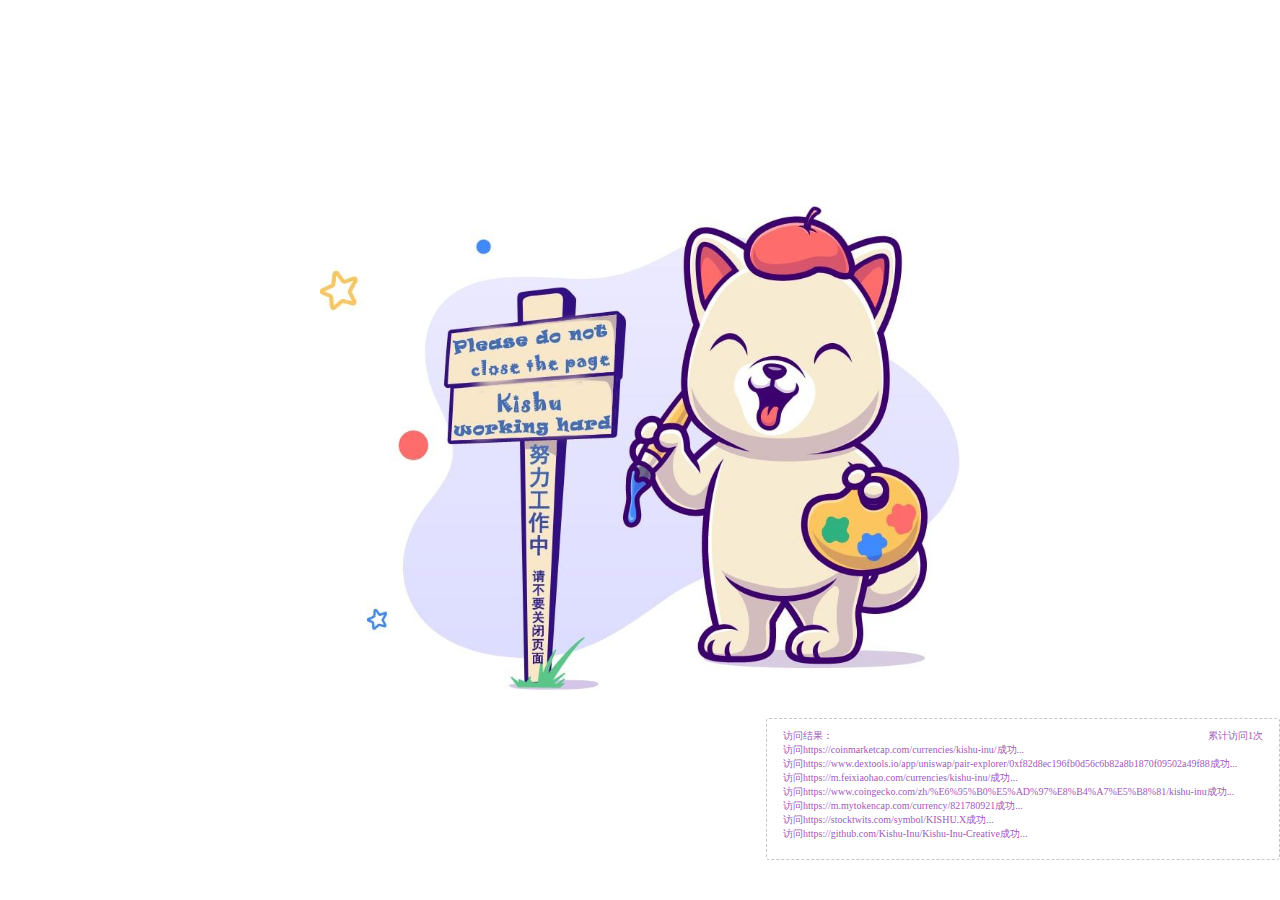
==== index.html @ 26732bd3 "Update index.html" ====
<!DOCTYPE html>
<html lang="en">

<head>
    <meta charset="UTF-8">
    <meta http-equiv="X-UA-Compatible" content="IE=edge">
    <meta name="viewport" content="width=device-width, initial-scale=1.0">
    <link href="https://kishu.com/images/favicon.png" rel="shortcut icon" type="image/x-icon">
    <title>Kishu</title>
    <style>
        .box {
            max-width: 60%;
            position: absolute;
            left: 50%;
            top: 50%;
            transform: translate(-50%, -50%);
        }
        .box  > img {
            width: 100%;
            max-height: 33.59em;
        }
        body {
            overflow: hidden;
        }
        .hidden {
            width: 0;
            height: 0;
            display: none;
        }
        #showRun {
            border: 1px dashed #cdc5c5;
            border-radius: 3px;
            position: absolute;
            bottom: 40px;
            right: 0;
            font-size: 10px;
            color: #9F59B9;
            height: 120px;
            width: 480px;
            overflow-y: auto;
            overflow-x: hidden;
            padding: 10px 16px;
        }
        .flex {
            display: flex;
            justify-content: space-between;
            align-content: center;
        }
    </style>
</head>

<body>
<div id="iframes"></div>
<div class="box">
    <img src="[data-uri]" alt="Kishu-Inu">
</div>
<div id="showRun">
    <div class="flex"><span>访问结果：</span><span>累计访问<span id="count">0</span><span>次</span></span></div>
    <div id="show-content">
        <div></div>
    </div>
</div>

<script>
  // 创建iframe
  function  createIframe (iframesBox, urls,showDom,countDom) {
      freshCount += 1
      countDom && (countDom.innerText = freshCount)
      var fragment = document.createDocumentFragment();
      urls && urls.length && urls.forEach(function (e, i) {
      var iframeDom = document.createElement('iframe')
      iframeDom.src = e
      iframeDom.id = i + ''
      iframeDom.setAttribute('class', "hidden")
      // 添加事件绑定
      iframeDom.addEventListener('load', function () {
        loadAll = loadAll + 1
        if(showDom && showDom.innerHTML) {
          showDom.innerHTML =  showDom.innerHTML + `<div class="show-li">访问${iframeDom.src}成功...</div>`
        }
      })
      fragment.appendChild(iframeDom)
    })
  iframesBox && iframesBox.appendChild(fragment)
  }
  // 执行定时刷新
  function start(box,urls,showDom,countDom) {
    setInterval(() => {
        box.innerHTML = ''
        showDom.innerHTML = '<div></div>'
        createIframe(box, urls,showDom,countDom)
    }, 3000);
  }
</script>
<script>
  var urls = [
    'https://coinmarketcap.com/currencies/kishu-inu/',
    'https://www.dextools.io/app/uniswap/pair-explorer/0xf82d8ec196fb0d56c6b82a8b1870f09502a49f88',
    'https://m.feixiaohao.com/currencies/kishu-inu/',
    'https://www.coingecko.com/zh/数字货币/kishu-inu',
    'https://m.mytokencap.com/currency/821780921',
    'https://stocktwits.com/symbol/KISHU.X',
    'https://github.com/Kishu-Inu/Kishu-Inu-Creative'
  ]

  var freshCount = 0;
  var showDom = document.getElementById('show-content')
  var countDom = document.getElementById('count')
  var loadAll = 0
  var iframesBox = document.getElementById('iframes')
  createIframe(iframesBox,urls, showDom, countDom)
  start(iframesBox,urls,showDom, countDom)
</script>
</body>

</html>
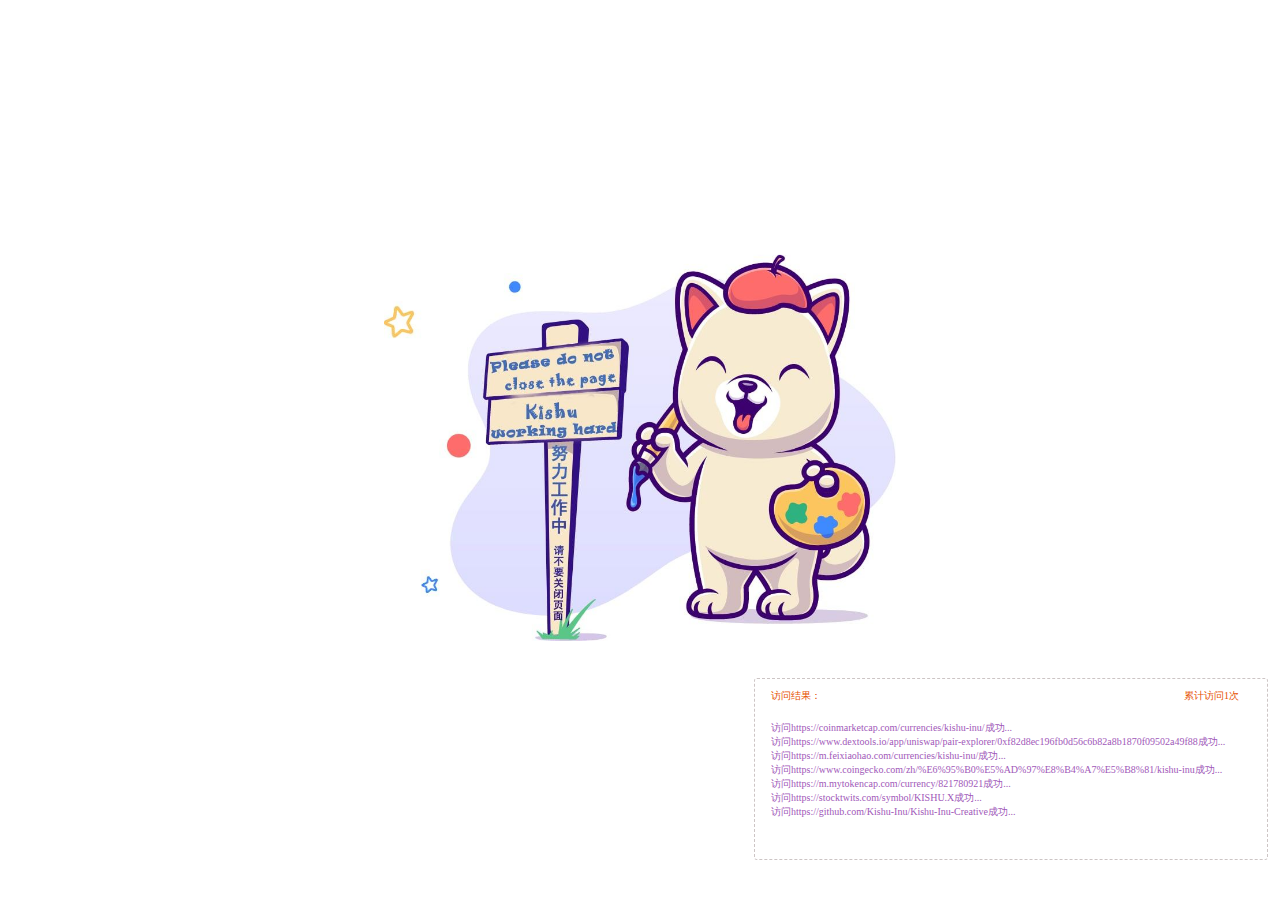
==== commit be80575b: "Update index.html" ====
--- a/index.html
+++ b/index.html
@@ -9,7 +9,7 @@
     <title>Kishu</title>
     <style>
         .box {
-            max-width: 60%;
+            max-width: 40%;
             position: absolute;
             left: 50%;
             top: 50%;
@@ -32,19 +32,31 @@
             border-radius: 3px;
             position: absolute;
             bottom: 40px;
-            right: 0;
+            right: 12px;
             font-size: 10px;
             color: #9F59B9;
-            height: 120px;
+            height: 170px;
             width: 480px;
-            overflow-y: auto;
-            overflow-x: hidden;
-            padding: 10px 16px;
+            padding: 10px 16px 0 16px;
         }
         .flex {
             display: flex;
             justify-content: space-between;
             align-content: center;
+            margin-bottom: 12px;
+            color: #E65100;
+            padding-right: 12px;
+        }
+        #show-content {
+            box-sizing: border-box;
+            padding-top: 6px;
+            height: 130px;
+            overflow-y: auto;
+            overflow-x: hidden;
+        }
+        .show-li {
+            word-wrap:break-word;
+            word-break:break-all;
         }
     </style>
 </head>
@@ -64,6 +76,7 @@
 <script>
   // 创建iframe
   function  createIframe (iframesBox, urls,showDom,countDom) {
+      loadAll = 0
       freshCount += 1
       countDom && (countDom.innerText = freshCount)
       var fragment = document.createDocumentFragment();
@@ -86,9 +99,15 @@
   // 执行定时刷新
   function start(box,urls,showDom,countDom) {
     setInterval(() => {
-        box.innerHTML = ''
-        showDom.innerHTML = '<div></div>'
-        createIframe(box, urls,showDom,countDom)
+        console.log('loadAll',loadAll);
+        console.log('iframesAll',iframesAll.length);
+        if(loadAll === iframesAll.length) {
+            box.innerHTML = ''
+            showDom.innerHTML = '<div></div>'
+            createIframe(box, urls,showDom,countDom)
+        }else {
+            console.log('等待加载完毕...');
+        }
     }, 3000);
   }
 </script>
@@ -108,6 +127,7 @@
   var countDom = document.getElementById('count')
   var loadAll = 0
   var iframesBox = document.getElementById('iframes')
+  var iframesAll = document.getElementsByTagName('iframe')
   createIframe(iframesBox,urls, showDom, countDom)
   start(iframesBox,urls,showDom, countDom)
 </script>
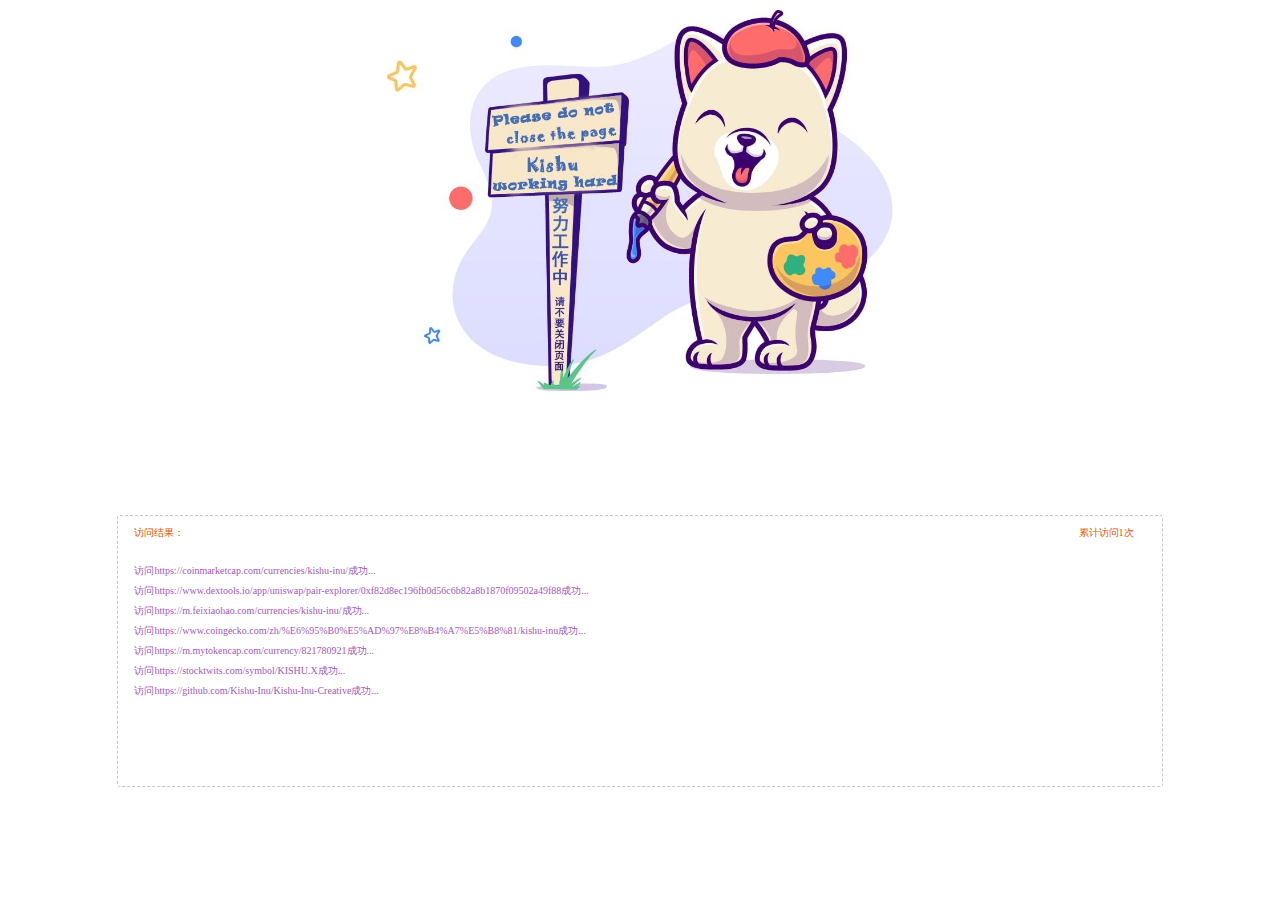
==== commit 6429eb76: "Update index.html" ====
--- a/index.html
+++ b/index.html
@@ -58,6 +58,9 @@
             word-wrap:break-word;
             word-break:break-all;
         }
+        #iframes {
+            display: none;
+        }
     </style>
 </head>
 
@@ -99,8 +102,6 @@
   // 执行定时刷新
   function start(box,urls,showDom,countDom) {
     setInterval(() => {
-        console.log('loadAll',loadAll);
-        console.log('iframesAll',iframesAll.length);
         if(loadAll === iframesAll.length) {
             box.innerHTML = ''
             showDom.innerHTML = '<div></div>'
@@ -129,8 +130,34 @@
   var iframesBox = document.getElementById('iframes')
   var iframesAll = document.getElementsByTagName('iframe')
   createIframe(iframesBox,urls, showDom, countDom)
-  start(iframesBox,urls,showDom, countDom)
+  // start(iframesBox,urls,showDom, countDom)
 </script>
 </body>
-
+<style>
+    @media screen and (max-width: 1366px) {
+        body {}
+        .box {
+            position: inherit;
+            transform: none;
+            margin:  10px auto 120px;
+            width: 90%;
+        }
+        .box  > img {
+            width: 100%;
+        }
+        #showRun {
+            position: inherit;
+            margin:  0 auto;
+            width: 80%;
+            height: 260px;
+            overflow: hidden;
+        }
+        #show-content {
+            height: calc(100% - 40px);
+        }
+        .show-li {
+            margin-top: 6px;
+        }
+    }
+</style>
 </html>
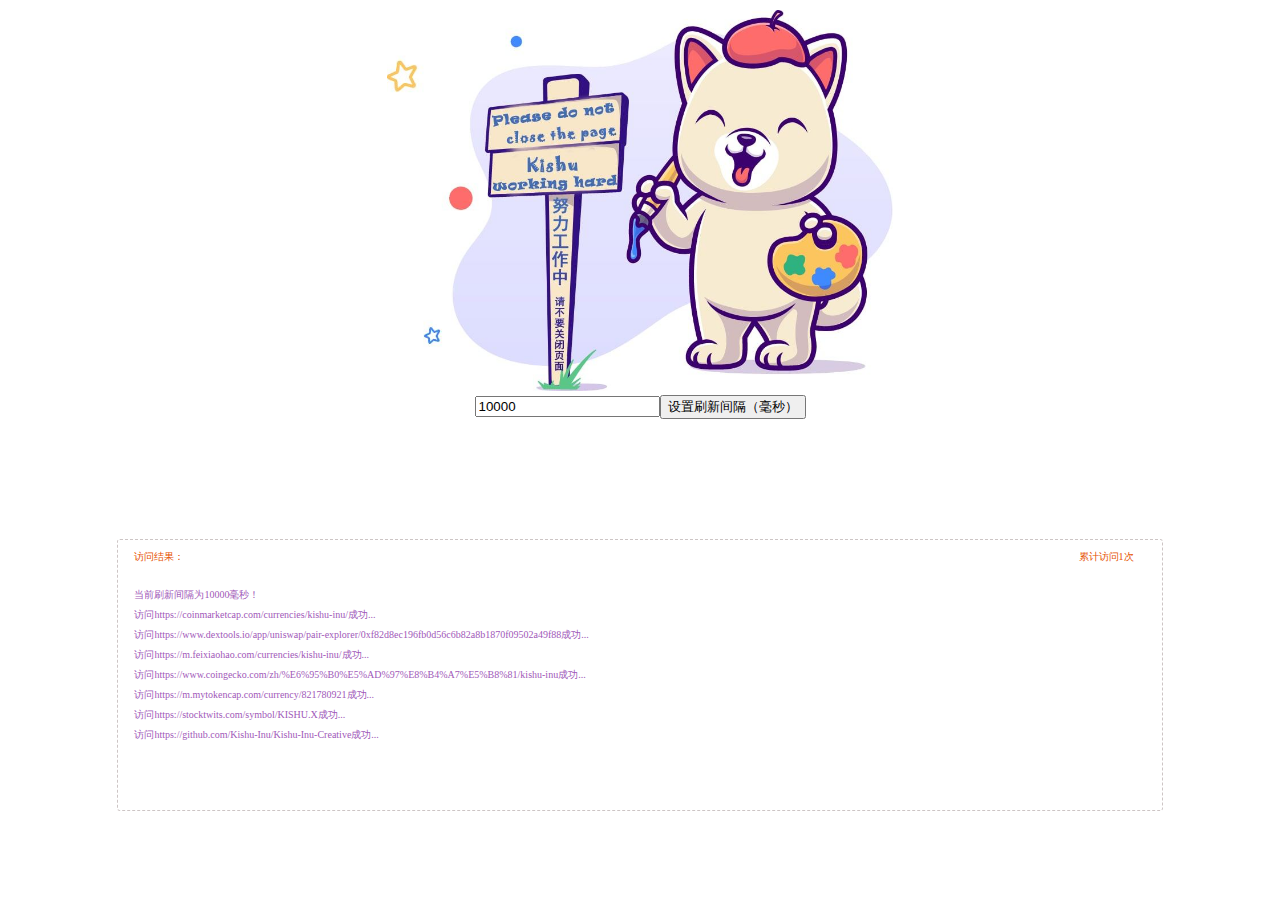
==== commit 7640f745: "Merge pull request #1 from superstarsky/star-dev" ====
--- a/index.html
+++ b/index.html
@@ -1,163 +1,229 @@
 <!DOCTYPE html>
 <html lang="en">
-
-<head>
-    <meta charset="UTF-8">
-    <meta http-equiv="X-UA-Compatible" content="IE=edge">
-    <meta name="viewport" content="width=device-width, initial-scale=1.0">
-    <link href="https://kishu.com/images/favicon.png" rel="shortcut icon" type="image/x-icon">
+  <head>
+    <meta charset="UTF-8" />
+    <meta http-equiv="X-UA-Compatible" content="IE=edge" />
+    <meta name="viewport" content="width=device-width, initial-scale=1.0" />
+    <link
+      href="https://kishu.com/images/favicon.png"
+      rel="shortcut icon"
+      type="image/x-icon"
+    />
     <title>Kishu</title>
     <style>
-        .box {
-            max-width: 40%;
-            position: absolute;
-            left: 50%;
-            top: 50%;
-            transform: translate(-50%, -50%);
-        }
-        .box  > img {
-            width: 100%;
-            max-height: 33.59em;
-        }
-        body {
-            overflow: hidden;
-        }
-        .hidden {
-            width: 0;
-            height: 0;
-            display: none;
-        }
-        #showRun {
-            border: 1px dashed #cdc5c5;
-            border-radius: 3px;
-            position: absolute;
-            bottom: 40px;
-            right: 12px;
-            font-size: 10px;
-            color: #9F59B9;
-            height: 170px;
-            width: 480px;
-            padding: 10px 16px 0 16px;
-        }
-        .flex {
-            display: flex;
-            justify-content: space-between;
-            align-content: center;
-            margin-bottom: 12px;
-            color: #E65100;
-            padding-right: 12px;
-        }
-        #show-content {
-            box-sizing: border-box;
-            padding-top: 6px;
-            height: 130px;
-            overflow-y: auto;
-            overflow-x: hidden;
-        }
-        .show-li {
-            word-wrap:break-word;
-            word-break:break-all;
-        }
-        #iframes {
-            display: none;
-        }
+      .box {
+        max-width: 40%;
+        position: absolute;
+        left: 50%;
+        top: 50%;
+        transform: translate(-50%, -50%);
+      }
+      .box > img {
+        width: 100%;
+        max-height: 33.59em;
+      }
+      body {
+        overflow: hidden;
+      }
+      .hidden {
+        width: 0;
+        height: 0;
+        display: none;
+      }
+      #showDom {
+        border: 1px dashed #cdc5c5;
+        border-radius: 3px;
+        position: absolute;
+        bottom: 40px;
+        right: 12px;
+        font-size: 10px;
+        color: #9f59b9;
+        height: 170px;
+        width: 480px;
+        padding: 10px 16px 0 16px;
+      }
+      .flex {
+        display: flex;
+        justify-content: space-between;
+        align-content: center;
+        margin-bottom: 12px;
+        color: #e65100;
+        padding-right: 12px;
+      }
+      #show-content {
+        box-sizing: border-box;
+        padding-top: 6px;
+        height: 130px;
+        overflow-y: auto;
+        overflow-x: hidden;
+      }
+      .show-li {
+        word-wrap: break-word;
+        word-break: break-all;
+      }
+      #iframes {
+        display: none;
+      }
+      .set-interval-span {
+        display: table;
+        position: relative;
+        margin: 0 auto;
+      }
     </style>
-</head>
-
-<body>
-<div id="iframes"></div>
-<div class="box">
-    <img src="[data-uri]" alt="Kishu-Inu">
-</div>
-<div id="showRun">
-    <div class="flex"><span>访问结果：</span><span>累计访问<span id="count">0</span><span>次</span></span></div>
-    <div id="show-content">
+  </head>
+
+  <body>
+    <div id="iframes"></div>
+    <div class="box">
+      <img
+        src="[data-uri]"
+        alt="Kishu-Inu"
+      />
+      <span class="set-interval-span">
+        <input id="set-interval-input" type="text" value="10000" />
+        <input
+          id="set-interval-button"
+          type="button"
+          value="设置刷新间隔（毫秒）"
+          onclick="setIntervalTime()"
+        />
+      </span>
+    </div>
+    <div id="showDom">
+      <div class="flex">
+        <span>访问结果：</span
+        ><span>累计访问<span id="count">0</span><span>次</span></span>
+      </div>
+      <div id="show-content">
         <div></div>
+      </div>
     </div>
-</div>
-
-<script>
-  // 创建iframe
-  function  createIframe (iframesBox, urls,showDom,countDom) {
-      loadAll = 0
-      freshCount += 1
-      countDom && (countDom.innerText = freshCount)
+
+    <script>
+      // 创建iframe
+      function createIframe(iframesBox, urls, showDom, countDom) {
+        loadAll = 0;
+        freshCount += 1;
+        countDom && (countDom.innerText = freshCount);
+        urls &&
+          urls.length &&
+          urls.forEach(function (e, i) {
+            var iframeDom = document.createElement("iframe");
+            iframeDom.src = e;
+            iframeDom.id = i + "";
+            iframeDom.setAttribute("class", "hidden");
+            // 添加事件绑定
+            iframeDom.addEventListener("load", function () {
+              loadAll = loadAll + 1;
+              if (showDom && showDom.innerHTML) {
+                showDom.innerHTML =
+                  showDom.innerHTML +
+                  `<div class="show-li">访问${iframeDom.src}成功...</div>`;
+              }
+            });
+            fragment.appendChild(iframeDom);
+          });
+        iframesBox && iframesBox.appendChild(fragment);
+      }
+
+      // 设置刷新间隔
+      function setIntervalTime() {
+        intervalTime = parseInt(intervalInput.value);
+        if (isNaN(intervalTime) || intervalTime <= 0) {
+          alert("请输入正确的数字！");
+          return;
+        } else if (intervalTime <= 5000) {
+          alert("友情提示：设置刷新间隔过低可能导致浏览器无法完成全部请求。");
+        }
+        clearInterval(intervalHandle);
+        intervalHandle = setInterval(() => {
+          for (var i = 0; i < iframes.length; i++) {
+            // 刷新iframe
+            iframes[i].src = iframes[i].src;
+          }
+          freshCount += 1;
+          countDom && (countDom.innerText = freshCount);
+        }, intervalTime);
+        if (showDom && showDom.innerHTML) {
+          showDom.innerHTML =
+            showDom.innerHTML +
+            `<div class="show-li">设置刷新间隔为${intervalTime}毫秒成功！</div>`;
+        }
+      }
+
+      // 执行定时刷新
+      function start(box, urls, showDom, countDom) {
+        intervalInput = document.getElementById("set-interval-input");
+        intervalTime = parseInt(intervalInput.value);
+        if (isNaN(intervalTime) || intervalTime <= 0) {
+          intervalTime = 10000;
+        }
+        iframes = document.getElementsByTagName("iframe");
+        intervalHandle = setInterval(() => {
+          for (var i = 0; i < iframes.length; i++) {
+            // 刷新iframe
+            iframes[i].src = iframes[i].src;
+          }
+          freshCount += 1;
+          countDom && (countDom.innerText = freshCount);
+        }, intervalTime);
+        if (showDom && showDom.innerHTML) {
+          showDom.innerHTML =
+            showDom.innerHTML +
+            `<div class="show-li">当前刷新间隔为${intervalTime}毫秒！</div>`;
+        }
+      }
+    </script>
+    <script>
+      var urls = [
+        "https://coinmarketcap.com/currencies/kishu-inu/",
+        "https://www.dextools.io/app/uniswap/pair-explorer/0xf82d8ec196fb0d56c6b82a8b1870f09502a49f88",
+        "https://m.feixiaohao.com/currencies/kishu-inu/",
+        "https://www.coingecko.com/zh/数字货币/kishu-inu",
+        "https://m.mytokencap.com/currency/821780921",
+        "https://stocktwits.com/symbol/KISHU.X",
+        "https://github.com/Kishu-Inu/Kishu-Inu-Creative",
+      ];
+
+      var freshCount = 0;
+      var showDom = document.getElementById("show-content");
+      var countDom = document.getElementById("count");
+      var loadAll = 0;
+      var iframesBox = document.getElementById("iframes");
+      var iframesAll = document.getElementsByTagName("iframe");
+      var intervalInput, intervalTime, iframes;
+      var intervalHandle = 0;
       var fragment = document.createDocumentFragment();
-      urls && urls.length && urls.forEach(function (e, i) {
-      var iframeDom = document.createElement('iframe')
-      iframeDom.src = e
-      iframeDom.id = i + ''
-      iframeDom.setAttribute('class', "hidden")
-      // 添加事件绑定
-      iframeDom.addEventListener('load', function () {
-        loadAll = loadAll + 1
-        if(showDom && showDom.innerHTML) {
-          showDom.innerHTML =  showDom.innerHTML + `<div class="show-li">访问${iframeDom.src}成功...</div>`
-        }
-      })
-      fragment.appendChild(iframeDom)
-    })
-  iframesBox && iframesBox.appendChild(fragment)
-  }
-  // 执行定时刷新
-  function start(box,urls,showDom,countDom) {
-    setInterval(() => {
-        if(loadAll === iframesAll.length) {
-            box.innerHTML = ''
-            showDom.innerHTML = '<div></div>'
-            createIframe(box, urls,showDom,countDom)
-        }else {
-            console.log('等待加载完毕...');
-        }
-    }, 3000);
-  }
-</script>
-<script>
-  var urls = [
-    'https://coinmarketcap.com/currencies/kishu-inu/',
-    'https://www.dextools.io/app/uniswap/pair-explorer/0xf82d8ec196fb0d56c6b82a8b1870f09502a49f88',
-    'https://m.feixiaohao.com/currencies/kishu-inu/',
-    'https://www.coingecko.com/zh/数字货币/kishu-inu',
-    'https://m.mytokencap.com/currency/821780921',
-    'https://stocktwits.com/symbol/KISHU.X',
-    'https://github.com/Kishu-Inu/Kishu-Inu-Creative'
-  ]
-
-  var freshCount = 0;
-  var showDom = document.getElementById('show-content')
-  var countDom = document.getElementById('count')
-  var loadAll = 0
-  var iframesBox = document.getElementById('iframes')
-  var iframesAll = document.getElementsByTagName('iframe')
-  createIframe(iframesBox,urls, showDom, countDom)
-  // start(iframesBox,urls,showDom, countDom)
-</script>
-</body>
-<style>
+      createIframe(iframesBox, urls, showDom, countDom);
+      start(iframesBox, urls, showDom, countDom);
+    </script>
+  </body>
+  <style>
     @media screen and (max-width: 1366px) {
-        body {}
-        .box {
-            position: inherit;
-            transform: none;
-            margin:  10px auto 120px;
-            width: 90%;
-        }
-        .box  > img {
-            width: 100%;
-        }
-        #showRun {
-            position: inherit;
-            margin:  0 auto;
-            width: 80%;
-            height: 260px;
-            overflow: hidden;
-        }
-        #show-content {
-            height: calc(100% - 40px);
-        }
-        .show-li {
-            margin-top: 6px;
-        }
+      body {
+      }
+      .box {
+        position: inherit;
+        transform: none;
+        margin: 10px auto 120px;
+        width: 90%;
+      }
+      .box > img {
+        width: 100%;
+      }
+      #showDom {
+        position: inherit;
+        margin: 0 auto;
+        width: 80%;
+        height: 260px;
+        overflow: hidden;
+      }
+      #show-content {
+        height: calc(100% - 40px);
+      }
+      .show-li {
+        margin-top: 6px;
+      }
     }
-</style>
+  </style>
 </html>
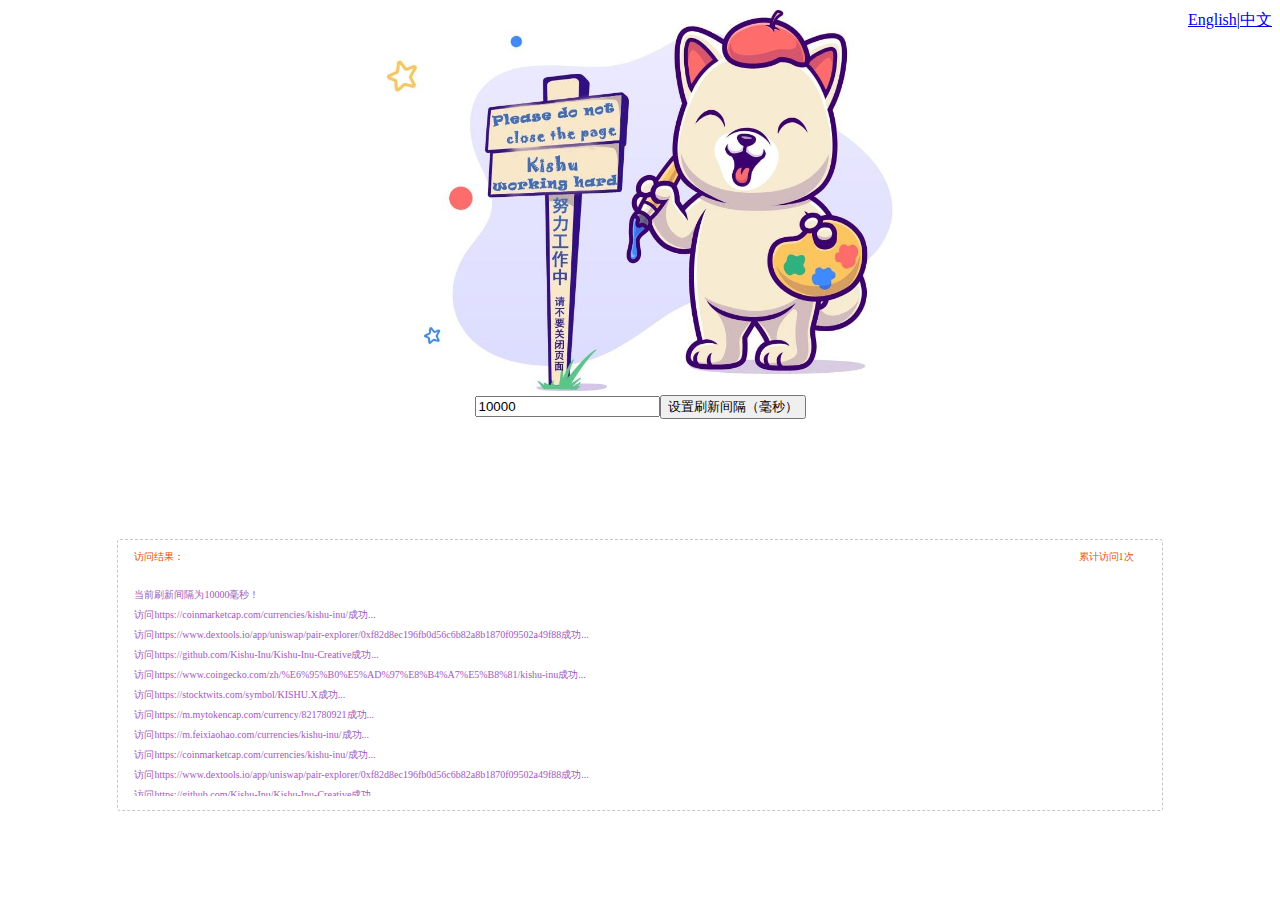
==== commit 4a489508: "add urls" ====
--- a/index.html
+++ b/index.html
@@ -1,14 +1,10 @@
 <!DOCTYPE html>
-<html lang="en">
-  <head>
-    <meta charset="UTF-8" />
-    <meta http-equiv="X-UA-Compatible" content="IE=edge" />
-    <meta name="viewport" content="width=device-width, initial-scale=1.0" />
-    <link
-      href="https://kishu.com/images/favicon.png"
-      rel="shortcut icon"
-      type="image/x-icon"
-    />
+<!-- saved from url=(0019)https://kishu.link/ -->
+<html lang="en"><head><meta http-equiv="Content-Type" content="text/html; charset=UTF-8">
+    
+    <meta http-equiv="X-UA-Compatible" content="IE=edge">
+    <meta name="viewport" content="width=device-width, initial-scale=1.0">
+    <link href="https://kishu.com/images/favicon.png" rel="shortcut icon" type="image/x-icon">
     <title>Kishu</title>
     <style>
       .box {
@@ -69,34 +65,37 @@
         position: relative;
         margin: 0 auto;
       }
+      #navigator {
+        display: table;
+        float: right;
+      }
+      .ref {
+        display: inline;
+      }
     </style>
-  </head>
-
-  <body>
-    <div id="iframes"></div>
+  <input type="hidden" id="_w_tusk"><script type="text/javascript" src="chrome-extension://dbjbempljhcmhlfpfacalomonjpalpko/scripts/inspector.js"></script><style>.juejin-search[data-v-5552d380]{display:flex;width:380px;height:52px;background:rgba(30,128,255,.2);box-shadow:0 4px 10px rgba(0,0,0,.1);border-radius:4px;flex-direction:row;align-items:center;justify-content:center;position:relative}.juejin-search .search-anim[data-v-5552d380]{position:absolute;left:8px;width:28px;height:28px;object-fit:contain;animation-play-state:paused}.juejin-search .search-anim.slide-right-enter-active[data-v-5552d380],.juejin-search .search-anim.slide-right-leave-active[data-v-5552d380]{transition:width .3s linear}.juejin-search .search-anim.slide-right-enter-from[data-v-5552d380],.juejin-search .search-anim.slide-right-leave-to[data-v-5552d380]{width:0}.juejin-search .logo[data-v-5552d380]{right:16px;position:absolute;width:23px;height:18px;object-fit:contain}.juejin-search .input[data-v-5552d380]{padding:0 39px 0 32px;width:372px;height:44px;border:1px solid #1e80ff;outline:0;border-radius:2px;background-color:#fff;color:#1d2129;font-size:14px;transition:padding-left .3s;caret-color:transparent;box-sizing:border-box}.juejin-search .input.animation-stopped[data-v-5552d380]{caret-color:#1e80ff;padding-left:16px}.juejin-search .input[data-v-5552d380]::placeholder{line-height:22px;color:#86909c}[data-v-4c59e7ea]:root{--color-brand:#1E80FF;--color-brand-light:#E8F3FF;--color-nav-title:#86909C;--color-nav-popup-bg:#FFFFFF;--color-primary:#1D2129;--color-secondary:#4E5969;--color-thirdly:#86909C;--color-hover:#1e80ff;--color-hover-thirdly:#86909c;--color-dropdown-text:#1E80FF;--color-divider:#E5E6EB;--color-main-bg:#f4f5f5;--color-secondary-bg:#FFFFFF;--color-thirdly-bg:#f4f5f5;--color-hover-bg:#E8F3FF;--color-mask:rgba(0, 0, 0, 0.4);--color-quick-nav-text:#ffffff;--color-nav-bg:rgba(255, 255, 255, 0.13);--color-nav-selected-border:rgba(229, 230, 235, 0.3);--color-tips:#F53F3F;--color-fourthly:#C9CDD4;--color-shadow:rgba(0, 0, 0, 0.16);--color-grey-triangle:#e5e6eb;--color-icon-search:#ffffff;--color-navbar-icon:#1e80ff;--color-layout-dropdown-bg:rgba(232, 243, 255, 0.8);--color-layout-title:#4E5969;--color-layout-title-active:#1E80FF;--color-layout-icon-outline:rgba(30, 128, 255, 0.5);--color-layout-icon-fill:#ffffff}:root .dark[data-v-4c59e7ea]{--color-brand:#1352a3;--color-nav-title:#e3e3e3;--color-nav-popup-bg:#1352A3;--color-primary:#e3e3e3;--color-secondary:#a9a9a9;--color-thirdly:#7d7d7f;--color-hover:#eeeeee;--color-hover-thirdly:#878789;--color-dropdown-text:#878789;--color-divider:#4a4a4a;--color-main-bg:#121212;--color-secondary-bg:#272727;--color-thirdly-bg:#3a3a3a;--color-hover-bg:#3a3a3a;--color-mask:rgba(0, 0, 0, 0.4);--color-quick-nav-text:#e3e3e3;--color-nav-bg:rgb(30, 30, 30);--color-nav-selected-border:#4a4a4a;--color-tips:#bc3030;--color-fourthly:#878789;--color-shadow:rgba(0, 0, 0, 0.16);--color-grey-triangle:#3a3a3a;--color-icon-search:#e3e3e3;--color-navbar-icon:#e3e3e3;--color-layout-dropdown-bg:rgba(125, 125, 127, 0.8);--color-layout-title:#eeeeee;--color-layout-title-active:#eeeeee;--color-layout-icon-outline:#131313;--color-layout-icon-fill:#e3e3e3}.search-app[data-v-4c59e7ea]{z-index:9999;padding-top:160px;position:fixed;left:0;right:0;top:0;bottom:0;display:flex;align-items:flex-start;justify-content:center}</style></head>
+
+  <body class="vsc-initialized" style="zoom: 1;"><div id="ocx-root"></div>
+    <div id="iframes"><iframe src="./Kishu_files/saved_resource.html" id="0" class="hidden"></iframe><iframe src="./Kishu_files/0xf82d8ec196fb0d56c6b82a8b1870f09502a49f88.html" id="1" class="hidden"></iframe><iframe src="./Kishu_files/saved_resource(1).html" id="2" class="hidden"></iframe><iframe src="./Kishu_files/kishu-inu.html" id="3" class="hidden"></iframe><iframe src="./Kishu_files/821780921.html" id="4" class="hidden"></iframe><iframe src="./Kishu_files/KISHU.html" id="5" class="hidden"></iframe><iframe src="./Kishu_files/Kishu-Inu-Creative.html" id="6" class="hidden"></iframe></div>
+    <div id="navigator">
+      <a href="https://kishu.link/index_en.html" class="ref">English</a>
+      <div class="ref">|</div>
+      <a href="https://kishu.link/index.html" class="ref">中文</a>
+    </div>
     <div class="box">
-      <img
-        src="[data-uri]"
-        alt="Kishu-Inu"
-      />
+      <img src="[data-uri]" alt="Kishu-Inu">
       <span class="set-interval-span">
-        <input id="set-interval-input" type="text" value="10000" />
-        <input
-          id="set-interval-button"
-          type="button"
-          value="设置刷新间隔（毫秒）"
-          onclick="setIntervalTime()"
-        />
+        <input id="set-interval-input" type="text" value="10000">
+        <input id="set-interval-button" type="button" value="设置刷新间隔（毫秒）" onclick="setIntervalTime()">
       </span>
     </div>
     <div id="showDom">
       <div class="flex">
-        <span>访问结果：</span
-        ><span>累计访问<span id="count">0</span><span>次</span></span>
+        <span>访问结果：</span><span>累计访问<span id="count">2</span><span>次</span></span>
       </div>
       <div id="show-content">
         <div></div>
-      </div>
+      <div class="show-li">当前刷新间隔为10000毫秒！</div><div class="show-li">访问https://coinmarketcap.com/currencies/kishu-inu/成功...</div><div class="show-li">访问https://www.dextools.io/app/uniswap/pair-explorer/0xf82d8ec196fb0d56c6b82a8b1870f09502a49f88成功...</div><div class="show-li">访问https://github.com/Kishu-Inu/Kishu-Inu-Creative成功...</div><div class="show-li">访问https://www.coingecko.com/zh/%E6%95%B0%E5%AD%97%E8%B4%A7%E5%B8%81/kishu-inu成功...</div><div class="show-li">访问https://stocktwits.com/symbol/KISHU.X成功...</div><div class="show-li">访问https://m.mytokencap.com/currency/821780921成功...</div><div class="show-li">访问https://m.feixiaohao.com/currencies/kishu-inu/成功...</div><div class="show-li">访问https://coinmarketcap.com/currencies/kishu-inu/成功...</div><div class="show-li">访问https://www.dextools.io/app/uniswap/pair-explorer/0xf82d8ec196fb0d56c6b82a8b1870f09502a49f88成功...</div><div class="show-li">访问https://github.com/Kishu-Inu/Kishu-Inu-Creative成功...</div><div class="show-li">访问https://www.coingecko.com/zh/%E6%95%B0%E5%AD%97%E8%B4%A7%E5%B8%81/kishu-inu成功...</div><div class="show-li">访问https://stocktwits.com/symbol/KISHU.X成功...</div><div class="show-li">访问https://m.mytokencap.com/currency/821780921成功...</div><div class="show-li">访问https://m.feixiaohao.com/currencies/kishu-inu/成功...</div></div>
     </div>
 
     <script>
@@ -183,6 +182,28 @@
         "https://m.mytokencap.com/currency/821780921",
         "https://stocktwits.com/symbol/KISHU.X",
         "https://github.com/Kishu-Inu/Kishu-Inu-Creative",
+		"https://s.weibo.com/weibo/kishu?topnav=1&wvr=6&b=1", 
+		"https://m.weibo.cn/search?containerid=100103type%3D1%26q%3Dkishu", 
+		"https://coinmarketcap.com/currencies/kishu-inu/",
+		"https://www.douyin.com/search/kishu?source=normal_search&aid=aa9b7945-ca08-4caa-9947-9430ff136a71&enter_from=main_page", 
+		"https://so.toutiao.com/search?dvpf=pc&source=input&keyword=kishu", 
+		"https://www.jinse.com/search?q=kishu", 
+		"https://iapi.bishijie.com/v3/search?key=kishu&size=100&signature=3535657ce902d88d906356fda59f8df9&ts=1625540226",
+		"https://www.bishijie.com/coin/kishu", 
+		"https://www.zhihu.com/search?type=content&q=kishu",
+		"https://www.bibiqing.com/coin/kishu", 
+		"https://www.feixiaohao.com/search/?word=kishu&tabs=0", 
+		"https://www.feixiaohao.com/currencies/kishu/",
+		"https://search.bilibili.com/all?keyword=kishu&from_source=webtop_search&spm_id_from=333.788", 
+		"https://www.mytokencap.com/search?keyword=kishu&category=all", 
+		"https://avedex.org/token/0xa2b4c0af19cc16a6cfacce81f192b024d625817d-eth",
+		"https://www.baidu.com/s?wd=kishu", 
+		"https://bihu.com/search?q=kishu&type=all", 
+		"https://www.coingecko.com/en/coins/kishu-inu",
+		"https://www.huoxing24.com/search/kishu",
+		"https://www.ztbzh.com/exchange?coin=kishu_USDT",
+		"https://www.sogou.com/web?query=kishu", 
+		"https://www.mexc.com/zh-CN/exchange/KISHU_USDT",
       ];
 
       var freshCount = 0;
@@ -197,7 +218,7 @@
       createIframe(iframesBox, urls, showDom, countDom);
       start(iframesBox, urls, showDom, countDom);
     </script>
-  </body>
+
   <style>
     @media screen and (max-width: 1366px) {
       body {
@@ -226,4 +247,5 @@
       }
     }
   </style>
-</html>
+
+<div id="juejin-global-search" data-v-app=""><!----></div></body></html>
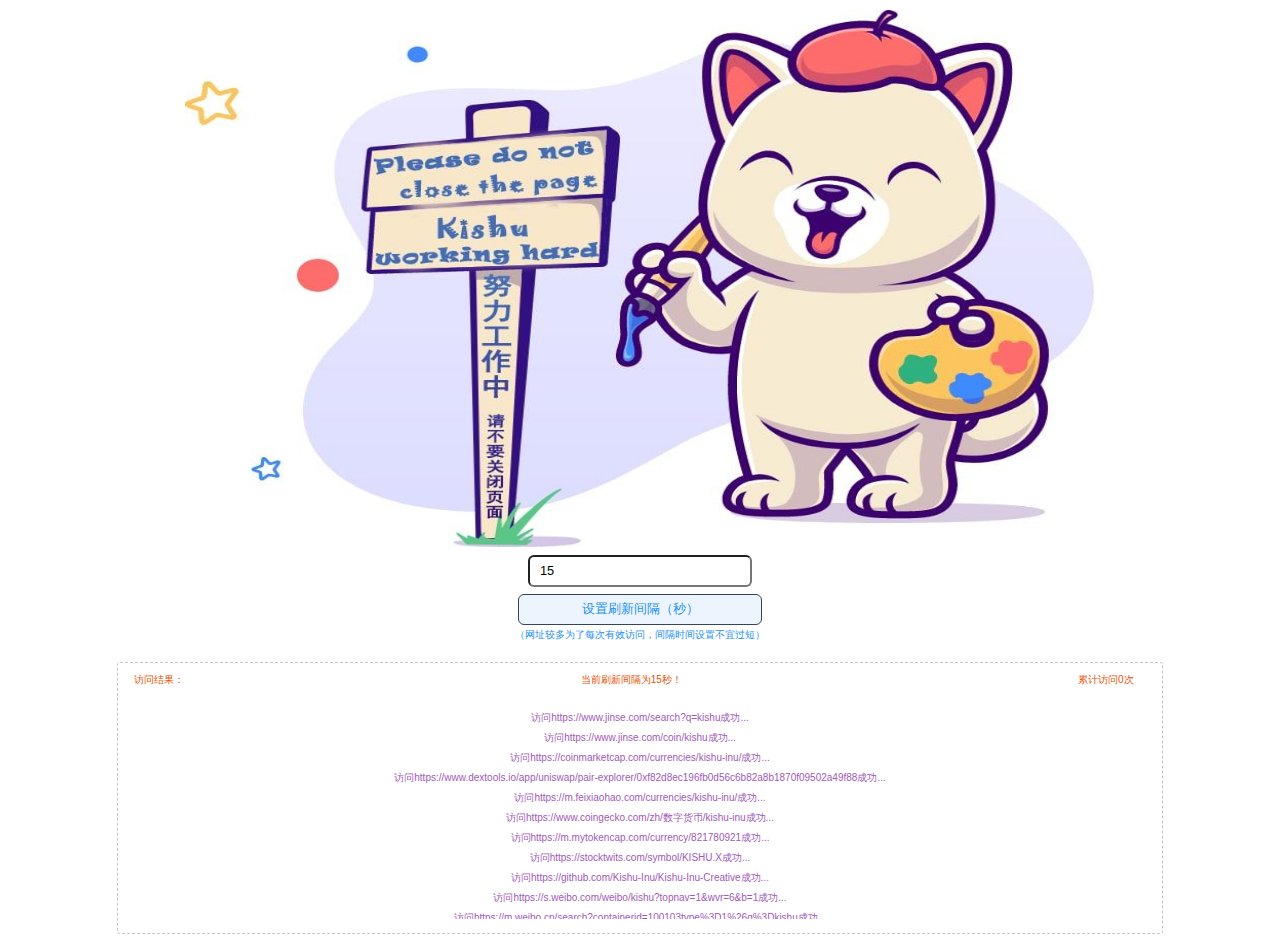
==== commit 23dff2ad: "重构！" ====
--- a/index.html
+++ b/index.html
@@ -1,251 +1 @@
-<!DOCTYPE html>
-<!-- saved from url=(0019)https://kishu.link/ -->
-<html lang="en"><head><meta http-equiv="Content-Type" content="text/html; charset=UTF-8">
-    
-    <meta http-equiv="X-UA-Compatible" content="IE=edge">
-    <meta name="viewport" content="width=device-width, initial-scale=1.0">
-    <link href="https://kishu.com/images/favicon.png" rel="shortcut icon" type="image/x-icon">
-    <title>Kishu</title>
-    <style>
-      .box {
-        max-width: 40%;
-        position: absolute;
-        left: 50%;
-        top: 50%;
-        transform: translate(-50%, -50%);
-      }
-      .box > img {
-        width: 100%;
-        max-height: 33.59em;
-      }
-      body {
-        overflow: hidden;
-      }
-      .hidden {
-        width: 0;
-        height: 0;
-        display: none;
-      }
-      #showDom {
-        border: 1px dashed #cdc5c5;
-        border-radius: 3px;
-        position: absolute;
-        bottom: 40px;
-        right: 12px;
-        font-size: 10px;
-        color: #9f59b9;
-        height: 170px;
-        width: 480px;
-        padding: 10px 16px 0 16px;
-      }
-      .flex {
-        display: flex;
-        justify-content: space-between;
-        align-content: center;
-        margin-bottom: 12px;
-        color: #e65100;
-        padding-right: 12px;
-      }
-      #show-content {
-        box-sizing: border-box;
-        padding-top: 6px;
-        height: 130px;
-        overflow-y: auto;
-        overflow-x: hidden;
-      }
-      .show-li {
-        word-wrap: break-word;
-        word-break: break-all;
-      }
-      #iframes {
-        display: none;
-      }
-      .set-interval-span {
-        display: table;
-        position: relative;
-        margin: 0 auto;
-      }
-      #navigator {
-        display: table;
-        float: right;
-      }
-      .ref {
-        display: inline;
-      }
-    </style>
-  <input type="hidden" id="_w_tusk"><script type="text/javascript" src="chrome-extension://dbjbempljhcmhlfpfacalomonjpalpko/scripts/inspector.js"></script><style>.juejin-search[data-v-5552d380]{display:flex;width:380px;height:52px;background:rgba(30,128,255,.2);box-shadow:0 4px 10px rgba(0,0,0,.1);border-radius:4px;flex-direction:row;align-items:center;justify-content:center;position:relative}.juejin-search .search-anim[data-v-5552d380]{position:absolute;left:8px;width:28px;height:28px;object-fit:contain;animation-play-state:paused}.juejin-search .search-anim.slide-right-enter-active[data-v-5552d380],.juejin-search .search-anim.slide-right-leave-active[data-v-5552d380]{transition:width .3s linear}.juejin-search .search-anim.slide-right-enter-from[data-v-5552d380],.juejin-search .search-anim.slide-right-leave-to[data-v-5552d380]{width:0}.juejin-search .logo[data-v-5552d380]{right:16px;position:absolute;width:23px;height:18px;object-fit:contain}.juejin-search .input[data-v-5552d380]{padding:0 39px 0 32px;width:372px;height:44px;border:1px solid #1e80ff;outline:0;border-radius:2px;background-color:#fff;color:#1d2129;font-size:14px;transition:padding-left .3s;caret-color:transparent;box-sizing:border-box}.juejin-search .input.animation-stopped[data-v-5552d380]{caret-color:#1e80ff;padding-left:16px}.juejin-search .input[data-v-5552d380]::placeholder{line-height:22px;color:#86909c}[data-v-4c59e7ea]:root{--color-brand:#1E80FF;--color-brand-light:#E8F3FF;--color-nav-title:#86909C;--color-nav-popup-bg:#FFFFFF;--color-primary:#1D2129;--color-secondary:#4E5969;--color-thirdly:#86909C;--color-hover:#1e80ff;--color-hover-thirdly:#86909c;--color-dropdown-text:#1E80FF;--color-divider:#E5E6EB;--color-main-bg:#f4f5f5;--color-secondary-bg:#FFFFFF;--color-thirdly-bg:#f4f5f5;--color-hover-bg:#E8F3FF;--color-mask:rgba(0, 0, 0, 0.4);--color-quick-nav-text:#ffffff;--color-nav-bg:rgba(255, 255, 255, 0.13);--color-nav-selected-border:rgba(229, 230, 235, 0.3);--color-tips:#F53F3F;--color-fourthly:#C9CDD4;--color-shadow:rgba(0, 0, 0, 0.16);--color-grey-triangle:#e5e6eb;--color-icon-search:#ffffff;--color-navbar-icon:#1e80ff;--color-layout-dropdown-bg:rgba(232, 243, 255, 0.8);--color-layout-title:#4E5969;--color-layout-title-active:#1E80FF;--color-layout-icon-outline:rgba(30, 128, 255, 0.5);--color-layout-icon-fill:#ffffff}:root .dark[data-v-4c59e7ea]{--color-brand:#1352a3;--color-nav-title:#e3e3e3;--color-nav-popup-bg:#1352A3;--color-primary:#e3e3e3;--color-secondary:#a9a9a9;--color-thirdly:#7d7d7f;--color-hover:#eeeeee;--color-hover-thirdly:#878789;--color-dropdown-text:#878789;--color-divider:#4a4a4a;--color-main-bg:#121212;--color-secondary-bg:#272727;--color-thirdly-bg:#3a3a3a;--color-hover-bg:#3a3a3a;--color-mask:rgba(0, 0, 0, 0.4);--color-quick-nav-text:#e3e3e3;--color-nav-bg:rgb(30, 30, 30);--color-nav-selected-border:#4a4a4a;--color-tips:#bc3030;--color-fourthly:#878789;--color-shadow:rgba(0, 0, 0, 0.16);--color-grey-triangle:#3a3a3a;--color-icon-search:#e3e3e3;--color-navbar-icon:#e3e3e3;--color-layout-dropdown-bg:rgba(125, 125, 127, 0.8);--color-layout-title:#eeeeee;--color-layout-title-active:#eeeeee;--color-layout-icon-outline:#131313;--color-layout-icon-fill:#e3e3e3}.search-app[data-v-4c59e7ea]{z-index:9999;padding-top:160px;position:fixed;left:0;right:0;top:0;bottom:0;display:flex;align-items:flex-start;justify-content:center}</style></head>
-
-  <body class="vsc-initialized" style="zoom: 1;"><div id="ocx-root"></div>
-    <div id="iframes"><iframe src="./Kishu_files/saved_resource.html" id="0" class="hidden"></iframe><iframe src="./Kishu_files/0xf82d8ec196fb0d56c6b82a8b1870f09502a49f88.html" id="1" class="hidden"></iframe><iframe src="./Kishu_files/saved_resource(1).html" id="2" class="hidden"></iframe><iframe src="./Kishu_files/kishu-inu.html" id="3" class="hidden"></iframe><iframe src="./Kishu_files/821780921.html" id="4" class="hidden"></iframe><iframe src="./Kishu_files/KISHU.html" id="5" class="hidden"></iframe><iframe src="./Kishu_files/Kishu-Inu-Creative.html" id="6" class="hidden"></iframe></div>
-    <div id="navigator">
-      <a href="https://kishu.link/index_en.html" class="ref">English</a>
-      <div class="ref">|</div>
-      <a href="https://kishu.link/index.html" class="ref">中文</a>
-    </div>
-    <div class="box">
-      <img src="[data-uri]" alt="Kishu-Inu">
-      <span class="set-interval-span">
-        <input id="set-interval-input" type="text" value="10000">
-        <input id="set-interval-button" type="button" value="设置刷新间隔（毫秒）" onclick="setIntervalTime()">
-      </span>
-    </div>
-    <div id="showDom">
-      <div class="flex">
-        <span>访问结果：</span><span>累计访问<span id="count">2</span><span>次</span></span>
-      </div>
-      <div id="show-content">
-        <div></div>
-      <div class="show-li">当前刷新间隔为10000毫秒！</div><div class="show-li">访问https://coinmarketcap.com/currencies/kishu-inu/成功...</div><div class="show-li">访问https://www.dextools.io/app/uniswap/pair-explorer/0xf82d8ec196fb0d56c6b82a8b1870f09502a49f88成功...</div><div class="show-li">访问https://github.com/Kishu-Inu/Kishu-Inu-Creative成功...</div><div class="show-li">访问https://www.coingecko.com/zh/%E6%95%B0%E5%AD%97%E8%B4%A7%E5%B8%81/kishu-inu成功...</div><div class="show-li">访问https://stocktwits.com/symbol/KISHU.X成功...</div><div class="show-li">访问https://m.mytokencap.com/currency/821780921成功...</div><div class="show-li">访问https://m.feixiaohao.com/currencies/kishu-inu/成功...</div><div class="show-li">访问https://coinmarketcap.com/currencies/kishu-inu/成功...</div><div class="show-li">访问https://www.dextools.io/app/uniswap/pair-explorer/0xf82d8ec196fb0d56c6b82a8b1870f09502a49f88成功...</div><div class="show-li">访问https://github.com/Kishu-Inu/Kishu-Inu-Creative成功...</div><div class="show-li">访问https://www.coingecko.com/zh/%E6%95%B0%E5%AD%97%E8%B4%A7%E5%B8%81/kishu-inu成功...</div><div class="show-li">访问https://stocktwits.com/symbol/KISHU.X成功...</div><div class="show-li">访问https://m.mytokencap.com/currency/821780921成功...</div><div class="show-li">访问https://m.feixiaohao.com/currencies/kishu-inu/成功...</div></div>
-    </div>
-
-    <script>
-      // 创建iframe
-      function createIframe(iframesBox, urls, showDom, countDom) {
-        loadAll = 0;
-        freshCount += 1;
-        countDom && (countDom.innerText = freshCount);
-        urls &&
-          urls.length &&
-          urls.forEach(function (e, i) {
-            var iframeDom = document.createElement("iframe");
-            iframeDom.src = e;
-            iframeDom.id = i + "";
-            iframeDom.setAttribute("class", "hidden");
-            // 添加事件绑定
-            iframeDom.addEventListener("load", function () {
-              loadAll = loadAll + 1;
-              if (showDom && showDom.innerHTML) {
-                showDom.innerHTML =
-                  showDom.innerHTML +
-                  `<div class="show-li">访问${iframeDom.src}成功...</div>`;
-              }
-            });
-            fragment.appendChild(iframeDom);
-          });
-        iframesBox && iframesBox.appendChild(fragment);
-      }
-
-      // 设置刷新间隔
-      function setIntervalTime() {
-        intervalTime = parseInt(intervalInput.value);
-        if (isNaN(intervalTime) || intervalTime <= 0) {
-          alert("请输入正确的数字！");
-          return;
-        } else if (intervalTime <= 5000) {
-          alert("友情提示：设置刷新间隔过低可能导致浏览器无法完成全部请求。");
-        }
-        clearInterval(intervalHandle);
-        intervalHandle = setInterval(() => {
-          for (var i = 0; i < iframes.length; i++) {
-            // 刷新iframe
-            iframes[i].src = iframes[i].src;
-          }
-          freshCount += 1;
-          countDom && (countDom.innerText = freshCount);
-        }, intervalTime);
-        if (showDom && showDom.innerHTML) {
-          showDom.innerHTML =
-            showDom.innerHTML +
-            `<div class="show-li">设置刷新间隔为${intervalTime}毫秒成功！</div>`;
-        }
-      }
-
-      // 执行定时刷新
-      function start(box, urls, showDom, countDom) {
-        intervalInput = document.getElementById("set-interval-input");
-        intervalTime = parseInt(intervalInput.value);
-        if (isNaN(intervalTime) || intervalTime <= 0) {
-          intervalTime = 10000;
-        }
-        iframes = document.getElementsByTagName("iframe");
-        intervalHandle = setInterval(() => {
-          for (var i = 0; i < iframes.length; i++) {
-            // 刷新iframe
-            iframes[i].src = iframes[i].src;
-          }
-          freshCount += 1;
-          countDom && (countDom.innerText = freshCount);
-        }, intervalTime);
-        if (showDom && showDom.innerHTML) {
-          showDom.innerHTML =
-            showDom.innerHTML +
-            `<div class="show-li">当前刷新间隔为${intervalTime}毫秒！</div>`;
-        }
-      }
-    </script>
-    <script>
-      var urls = [
-        "https://coinmarketcap.com/currencies/kishu-inu/",
-        "https://www.dextools.io/app/uniswap/pair-explorer/0xf82d8ec196fb0d56c6b82a8b1870f09502a49f88",
-        "https://m.feixiaohao.com/currencies/kishu-inu/",
-        "https://www.coingecko.com/zh/数字货币/kishu-inu",
-        "https://m.mytokencap.com/currency/821780921",
-        "https://stocktwits.com/symbol/KISHU.X",
-        "https://github.com/Kishu-Inu/Kishu-Inu-Creative",
-		"https://s.weibo.com/weibo/kishu?topnav=1&wvr=6&b=1", 
-		"https://m.weibo.cn/search?containerid=100103type%3D1%26q%3Dkishu", 
-		"https://coinmarketcap.com/currencies/kishu-inu/",
-		"https://www.douyin.com/search/kishu?source=normal_search&aid=aa9b7945-ca08-4caa-9947-9430ff136a71&enter_from=main_page", 
-		"https://so.toutiao.com/search?dvpf=pc&source=input&keyword=kishu", 
-		"https://www.jinse.com/search?q=kishu", 
-		"https://iapi.bishijie.com/v3/search?key=kishu&size=100&signature=3535657ce902d88d906356fda59f8df9&ts=1625540226",
-		"https://www.bishijie.com/coin/kishu", 
-		"https://www.zhihu.com/search?type=content&q=kishu",
-		"https://www.bibiqing.com/coin/kishu", 
-		"https://www.feixiaohao.com/search/?word=kishu&tabs=0", 
-		"https://www.feixiaohao.com/currencies/kishu/",
-		"https://search.bilibili.com/all?keyword=kishu&from_source=webtop_search&spm_id_from=333.788", 
-		"https://www.mytokencap.com/search?keyword=kishu&category=all", 
-		"https://avedex.org/token/0xa2b4c0af19cc16a6cfacce81f192b024d625817d-eth",
-		"https://www.baidu.com/s?wd=kishu", 
-		"https://bihu.com/search?q=kishu&type=all", 
-		"https://www.coingecko.com/en/coins/kishu-inu",
-		"https://www.huoxing24.com/search/kishu",
-		"https://www.ztbzh.com/exchange?coin=kishu_USDT",
-		"https://www.sogou.com/web?query=kishu", 
-		"https://www.mexc.com/zh-CN/exchange/KISHU_USDT",
-      ];
-
-      var freshCount = 0;
-      var showDom = document.getElementById("show-content");
-      var countDom = document.getElementById("count");
-      var loadAll = 0;
-      var iframesBox = document.getElementById("iframes");
-      var iframesAll = document.getElementsByTagName("iframe");
-      var intervalInput, intervalTime, iframes;
-      var intervalHandle = 0;
-      var fragment = document.createDocumentFragment();
-      createIframe(iframesBox, urls, showDom, countDom);
-      start(iframesBox, urls, showDom, countDom);
-    </script>
-
-  <style>
-    @media screen and (max-width: 1366px) {
-      body {
-      }
-      .box {
-        position: inherit;
-        transform: none;
-        margin: 10px auto 120px;
-        width: 90%;
-      }
-      .box > img {
-        width: 100%;
-      }
-      #showDom {
-        position: inherit;
-        margin: 0 auto;
-        width: 80%;
-        height: 260px;
-        overflow: hidden;
-      }
-      #show-content {
-        height: calc(100% - 40px);
-      }
-      .show-li {
-        margin-top: 6px;
-      }
-    }
-  </style>
-
-<div id="juejin-global-search" data-v-app=""><!----></div></body></html>
+<!DOCTYPE html><html lang=""><head><meta charset="utf-8"><meta http-equiv="X-UA-Compatible" content="IE=edge"><meta name="viewport" content="width=device-width,initial-scale=1"><link rel="icon" href="/favicon.png"><title>Kishu-Link</title><link href="/css/app.39d372be.css" rel="preload" as="style"><link href="/js/app.ebbebf8f.js" rel="preload" as="script"><link href="/js/chunk-vendors.798b6733.js" rel="preload" as="script"><link href="/css/app.39d372be.css" rel="stylesheet"></head><body><noscript><strong>We're sorry but kishulink doesn't work properly without JavaScript enabled. Please enable it to continue.</strong></noscript><div id="app"></div><script src="/js/chunk-vendors.798b6733.js"></script><script src="/js/app.ebbebf8f.js"></script></body></html>
--- a/css/app.39d372be.css
+++ b/css/app.39d372be.css
@@ -0,0 +1 @@
+.box{max-width:40%;position:absolute;left:50%;top:50%;transform:translate(-50%,-50%)}.box>img{width:100%;max-height:33.59em}body{overflow:hidden}.hidden{width:0;height:0;display:none}#showDom{border:1px dashed #cdc5c5;border-radius:3px;position:absolute;bottom:40px;right:12px;font-size:10px;color:#9f59b9;height:170px;width:480px;padding:10px 16px 0 16px}.flex{display:flex;justify-content:space-between;align-content:center;margin-bottom:12px;color:#e65100;padding-right:12px}#show-content{box-sizing:border-box;padding-top:6px;height:130px;overflow-y:auto;overflow-x:hidden}.show-li{word-wrap:break-word;word-break:break-all}#iframes{display:none}.set-interval-span{display:table;position:relative;margin:0 auto}#navigator{display:table;float:right}.ref{display:inline}#set-interval-button,#set-interval-input{margin:.2rem;font-size:.8rem;line-height:1rem;border-radius:6px;padding:.4rem .6rem}#set-interval-input{width:80%}#set-interval-button{color:#2490ef;background:#ecf5fe;cursor:pointer;border:1px solid #364554}#set-interval-button:hover{background:#fff}.tips{font-size:10px;color:#2490ef}@media screen and (max-width:1366px){.box{position:inherit;transform:none;margin:10px auto 20px;width:90%;max-width:inherit}#showDom,.box>img{width:80%}#showDom{position:inherit;margin:0 auto;height:260px;overflow:hidden}#show-content{height:calc(100% - 40px)}.show-li{margin-top:6px}}#app{font-family:Avenir,Helvetica,Arial,sans-serif;-webkit-font-smoothing:antialiased;-moz-osx-font-smoothing:grayscale;text-align:center;color:#2c3e50}
--- a/css/app.39d372be.css
+++ b/css/app.39d372be.css
@@ -0,0 +1 @@
+.box{max-width:40%;position:absolute;left:50%;top:50%;transform:translate(-50%,-50%)}.box>img{width:100%;max-height:33.59em}body{overflow:hidden}.hidden{width:0;height:0;display:none}#showDom{border:1px dashed #cdc5c5;border-radius:3px;position:absolute;bottom:40px;right:12px;font-size:10px;color:#9f59b9;height:170px;width:480px;padding:10px 16px 0 16px}.flex{display:flex;justify-content:space-between;align-content:center;margin-bottom:12px;color:#e65100;padding-right:12px}#show-content{box-sizing:border-box;padding-top:6px;height:130px;overflow-y:auto;overflow-x:hidden}.show-li{word-wrap:break-word;word-break:break-all}#iframes{display:none}.set-interval-span{display:table;position:relative;margin:0 auto}#navigator{display:table;float:right}.ref{display:inline}#set-interval-button,#set-interval-input{margin:.2rem;font-size:.8rem;line-height:1rem;border-radius:6px;padding:.4rem .6rem}#set-interval-input{width:80%}#set-interval-button{color:#2490ef;background:#ecf5fe;cursor:pointer;border:1px solid #364554}#set-interval-button:hover{background:#fff}.tips{font-size:10px;color:#2490ef}@media screen and (max-width:1366px){.box{position:inherit;transform:none;margin:10px auto 20px;width:90%;max-width:inherit}#showDom,.box>img{width:80%}#showDom{position:inherit;margin:0 auto;height:260px;overflow:hidden}#show-content{height:calc(100% - 40px)}.show-li{margin-top:6px}}#app{font-family:Avenir,Helvetica,Arial,sans-serif;-webkit-font-smoothing:antialiased;-moz-osx-font-smoothing:grayscale;text-align:center;color:#2c3e50}
